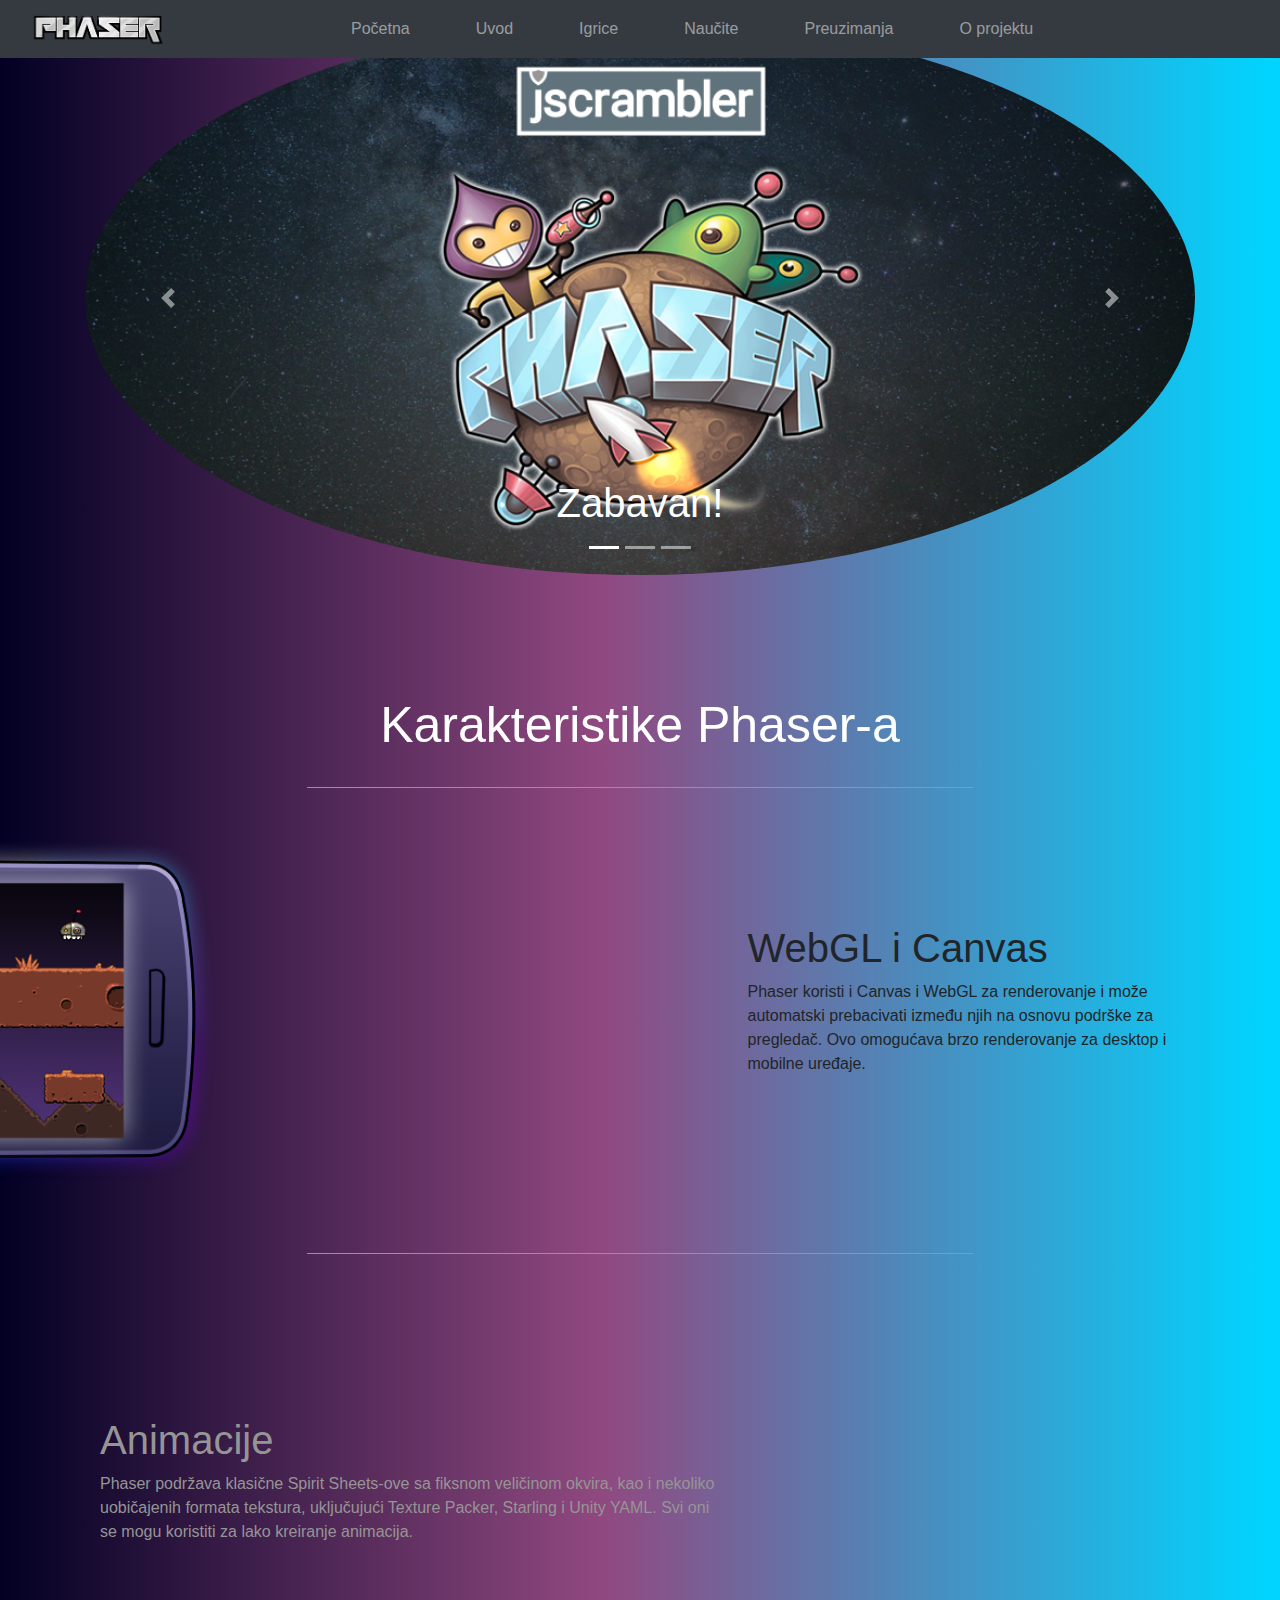
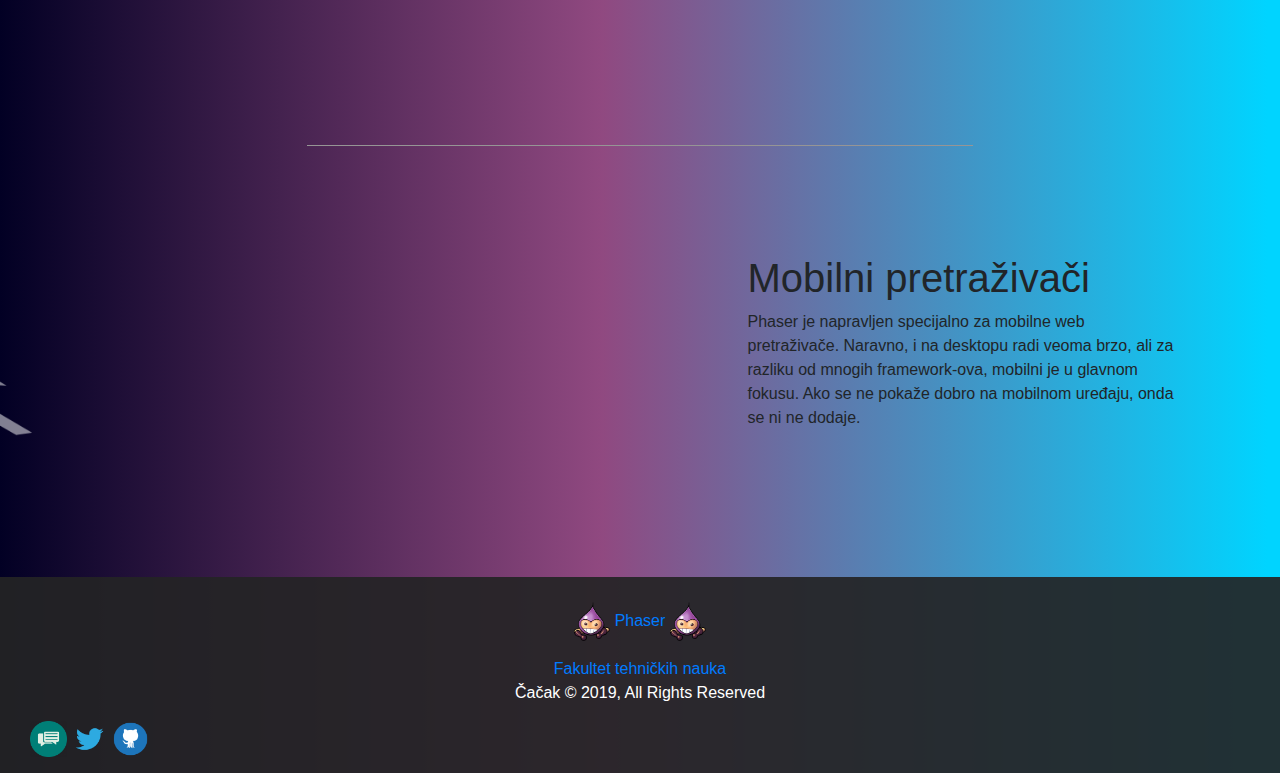
==== index.html @ ac8f9c0d "Add files via upload" ====
<!DOCTYPE html>
<html>

<head>
  <meta charset="utf-8">
  <meta http-equiv="X-UA-Compatible" content="IE=edge">
  <title>Početna</title>
  <link rel="shortcut icon" href="img/lean.png" type="image/x-icon">
  <meta name="viewport" content="width=device-width, initial-scale=1">
  <link rel="stylesheet" type="text/css" media="screen" href="main.css">
 
  <!-- Latest compiled and minified CSS -->
  <link rel="stylesheet" href="https://maxcdn.bootstrapcdn.com/bootstrap/4.2.1/css/bootstrap.min.css">

  <!-- jQuery library -->
  <script src="js/jquery.js"></script>

  <!-- Popper JS -->
  <script src="js/popper.js"></script>

  <!-- Latest compiled JavaScript -->
  <script src="js/bootstrap.bundle.min.js"></script>
  
  <script src="main.js"></script>

</head>

<body>

    <div class="container">
        <div class="row">
          <nav class="navbar navbar-expand-lg bg-dark navbar-dark fixed-top">
    
            <div class="col-xl-3 col-lg-3 col-md-6 col-sm-6">
              <a class="navbar-brand" href="index.html"> <img id="logo" src="img/logo.png" alt="Phaser logo"></a>
              <button class="navbar-toggler" type="button" data-toggle="collapse" data-target="#collapsibleNavbar"
              aria-controls="collapsibleNavbar" aria-expanded="false" aria-label="Toggle navigation">
                <span class="navbar-toggler-icon"></span>
              </button>
    
            </div>
            <div class="col-xl-9 col-lg-9 col-md-6 col-sm-6">
              <div class="collapse navbar-collapse" id="collapsibleNavbar">
                <ul class="navbar-nav">
                  <li class="nav-item">
                    <a class="nav-link" href="index.html">Početna</a>
                  </li>
                  <li class="nav-item">
                    <a class="nav-link" href="Uvod.html">Uvod</a>
                  </li>
                  <li class="nav-item">
                    <a class="nav-link" href="Igrice.html">Igrice</a>
                  </li>
                  <li class="nav-item">
                    <a class="nav-link" href="Naucite.html">Naučite</a>
                  </li>
                  <li class="nav-item">
                    <a class="nav-link" href="Preuzimanja.html">Preuzimanja</a>
                  </li>
                  <li class="nav-item">
                    <a class="nav-link" href="O projektu.html">O projektu</a>
                  </li>
                </ul>
              </div>
            </div>
          </nav>
        </div>

  <div id="demo" class="carousel slide" data-ride="carousel">
    <ul class="carousel-indicators">
      <li data-target="#demo" data-slide-to="0" class="active"></li>
      <li data-target="#demo" data-slide-to="1"></li>
      <li data-target="#demo" data-slide-to="2"></li>
    </ul>
    <div class="carousel-inner">
      <div class="carousel-item active">
        <img src="img/img1.png" alt="Phaser" width="1700" height="600">
        <div class="carousel-caption">
          <h1>Zabavan!</h1>

        </div>
      </div>
      <div class="carousel-item">
        <img src="img/img.jpg" alt="Phaser" width="1700" height="600">
        <div class="carousel-caption">
          <h1>Besplatan!</h1>
        </div>
      </div>

    </div>
    <a class="carousel-control-prev" href="#demo" data-slide="prev">
      <span class="carousel-control-prev-icon"></span>
    </a>
    <a class="carousel-control-next" href="#demo" data-slide="next">
      <span class="carousel-control-next-icon"></span>
    </a>
  </div>
  <br>
  <br>
  <br>
  <br>
  <br>
  <h1 class="glow">Karakteristike Phaser-a</h1>
  <br>
  <div class="linija"></div>
  <br>

  <div id="sadrzaj1" class="container">

    <br>
    <div class="row align-items-center">
      <div class="col-lg-7">
        <img class="img-fluid rounded mb-4 mb-lg-0 levi" src="img/img4.png" alt="Phaser">
      </div>
      <div class="col-lg-5">
        <h1 class="font-weight-light sadrhov">WebGL i Canvas</h1>
        <p>Phaser koristi i Canvas i WebGL za renderovanje i može automatski prebacivati između njih na osnovu podrške
          za pregledač. Ovo omogućava brzo renderovanje za desktop i mobilne uređaje.</p>
      </div>
    </div>
  </div>
  <br>
  <br>
  <br>
  <div class="linija"></div>
  <br>
  <br>
  <div id="sadrzaj2" class="container">

    <div class="row align-items-center">
      <div class="col-lg-7">
        <h1 class="font-weight-light font1 sadrhov">Animacije</h1>
        <p class="font1">Phaser podržava klasične Spirit Sheets-ove sa fiksnom veličinom okvira, kao i nekoliko
          uobičajenih formata tekstura, uključujući Texture Packer, Starling i Unity YAML. Svi oni se mogu koristiti za
          lako kreiranje animacija.</p>
      </div>
      <div class="col-lg-5">
        <img class="img-fluid rounded mb-4 mb-lg-0 desni" src="img/img5.png" alt="Phaser" width="100%" height="100%">
      </div>
    </div>
  </div>

  <br>
  <br>
  <br>
  <div class="linija"></div>
  <br>
  <br>
  <div id="sadrzaj3" class="container">
    <div class="row align-items-center">
      <div class="col-lg-7">
        <img class="img-fluid rounded mb-4 mb-lg-0 levi1" src="img/img7.png" alt="Phaser" width="70%" height="70%">
      </div>
      <div class="col-lg-5">
        <h1 class="font-weight-light sadrhov">Mobilni pretraživači</h1>
        <p>Phaser je napravljen specijalno za mobilne web pretraživače. Naravno, i na desktopu radi veoma brzo, ali za
          razliku od mnogih framework-ova, mobilni je u glavnom fokusu. Ako se ne pokaže dobro na mobilnom uređaju, onda
          se ni ne dodaje.</p>
      </div>
    </div>

    <br><br><br>
  </div>
  
    </div>
  <button onclick="topFunction()" id="myBtn" title="Go to top">Na vrh</button>

<footer>
  <div class="container-fluid">
    <div class="row">
      <div class="col-xl-12">

        <div class="container-fluid text-center bg-lightgray">
          <div class="copyrights" style="margin-top:25px;">
            <p><a href="https://phaser.io/" target="_blank"> <img src="img/lean.png" alt="Phaser" width="3%" height="3%">
                Phaser <img src="img/lean.png" alt="Phaser" width="3%" height="3%"> </a></p>
            <p><a href="http://www.ftn.kg.ac.rs/">Fakultet tehničkih nauka<br></a>
            
             <span>Čačak © 2019, All Rights Reserved </span><div class="footer1"><a href="https://phaser.discourse.group/"><img
                src="img/footer.png" alt="Blog" width="3%" height="3%"></a>
            <a href="https://twitter.com/phaser_"><img src="img/footer1.png" alt="Twitter" width="3%" height="3%"></a>
            <a href="https://github.com/photonstorm/phaser"><img src="img/footer2.jpg" alt="GitHub" width="3%"
                height="3%"></a>
          </p></div>
        </div> 
          </div>
        </div>


    </div>

  </div>
</footer>

<div id="wrapper">
  <div class="scrollbar" id="style-default">
  <div class="force-overflow"></div>
   </div>
   <div class="scrollbar" id="style-2">
    <div class="force-overflow"></div>
  </div>
  </div>
</body>

</html>
---- main.css ----
body{
    height: 100%;
    background: rgb(2,0,36);
    background: linear-gradient(90deg, rgba(2,0,36,1) 0%, rgba(115,25,95,0.7934524151457458) 47%, rgba(0,212,255,1) 99%);
    font-family: 'Franklin Gothic Medium', 'Arial Narrow', Arial, sans-serif;	
}

#logo{
    width:50%;
    height:50%;
}

.nav-link{
margin-right:50px;    
}

/* pocetna */


.carousel-inner img {
    width: 100%;
  }

 .carousel-inner{
     margin-top:20px; 
     border-radius: 50%;
 }

 .carousel-item img{
   height: 100%;
 }
 
 .levi{
   position: relative;
   right: 500px;
 }
 .desni{
   position: relative;
   left: -1200px;
   
 }
 .levi1{
  position: relative;
  right: 500px;
  
}
 .linija{
     width: 60%;
    margin: auto;
     border-top: 1.5px solid rgb(150, 149, 149);

 }
.sadr-naslov{
   text-align: center;
}
.font1{
    color: rgb(150, 149, 149);
}
.glow{
  font-size: 50px;
  color: #fff;
  text-align: center;
  -webkit-animation: glow 1s ease-in-out infinite alternate;
  -moz-animation: glow 1s ease-in-out infinite alternate;
  animation: glow 1s ease-in-out infinite alternate;

}
@-webkit-keyframes glow {
  from {
    text-shadow: 0 0 10px #fff, 0 0 20px #fff, 0 0 30px #9600aa, 0 0 40px #9600aa, 0 0 50px #9600aa, 0 0 60px #9600aa, 0 0 70px #9600aa;
  }
  
  to {
    text-shadow: 0 0 20px #fff, 0 0 30px #679bfa, 0 0 40px #679bfa, 0 0 50px #679bfa, 0 0 60px #679bfa, 0 0 70px #679bfa, 0 0 80px #679bfa;
  }
}
.font2:hover{
    color: white;
}
.sadrhov:hover{
    font-size: 60px;
}

/* uvod */

#ctn{
    margin-top: 150px; 
    margin-bottom: 100px;
    text-align: center;
    
}

#naslov {
    text-align: center;
    color: white;
    text-shadow: 2px 2px 4px #441d53;
    font-size: 60px;
  
}

#naslov:hover{
    color: rgb(49, 48, 48);
}

hr{
    background-color: white;
  width: 70%;
    
}
.hov1{
  padding: 20px;
  background-color:rgba(165, 165, 165, 0.226);  
  border-radius: 5%;
  
}

.hov1:hover{
    background-color:rgb(165, 165, 165); 
  
}

.container .marketing{
    padding: 10px;
    margin-top: 50px;
}

.marketing .col-lg-4 {
    margin-bottom: 1.5rem;
    text-align: center;
  }
  .marketing h2 {
    font-weight: normal;
  }
  .marketing .col-lg-4 p {
    margin-right: .75rem;
    margin-left: .75rem;
  }
  .uh1{
    color: rgb(28, 26, 59);

  }
  .uh2{
    text-align: justify;
    font-size: 19px;
    color: white;
  }
.sadr1 h2{
  color: white;
  text-shadow: 2px 2px 4px #441d53;
  text-align: left;
}

#ctn1{
    margin-top: 50px;
}

#sadrzaj{
    color: beige;
    padding: 10px;
}

iframe{
  width: 100%;
}

/* naucite */
/* o nama */

#naslov2{
    margin-top: 0px;
    color: white;
    text-align: center;
    font-style: italic;
  text-shadow: 2px 2px 4px #717577;
}
.naslov3{
    margin-bottom: 30px;
    color: rgb(49, 48, 48);
    text-align: center;
    font-style: italic;
  text-shadow: 2px 2px 4px #717577;
}
.fa {
    padding: 15px;
    font-size: 50px;
    width: 50 px;
    text-align: center;
    text-decoration: none;
    border-radius: 50%;
    
  }
  
  .fa:hover {
      opacity: 0.9;
  }
  
  .fa-facebook {
    background: #3B5998;
    color: white;
    
  }
  
  
  .fa-google {
    background: #dd4b39;
    color: white;
  }
  
  .fa-instagram {
    background: #ee087bfd;
    color: white;
  }
  .form-container{
    width: 500px;
    margin: auto;
  }
  
  /*igrice*/
  #jumbo{
      margin-top: 20px;
  }

 .igr{
   padding: 30px;
   color: rgb(173, 173, 173);
   text-align: justify;
 }
 .igr h2{
   text-align: center;
 }

  .igr:hover{
    background-color:rgb(41, 40, 46); 
    border-radius: 5%;
  }
.modal-body p{
  color:rgb(39, 39, 39);
}
/*Preuzimanja*/
#ljubicasto{
  background-color: purple;
  color: white;
}

/* naucite */
.tekst{
  text-align: justify;
}
.slike{
  display: block;
  margin-left: auto;
  margin-right: auto;
  width: 60%;
}
.tekst1{
  text-align: center;
  color: white;
  
}

/* preuzimanje */

#slikas{
  text-align: center;
}
#uh1{
  color: rgb(207, 203, 203);
}
.progress{
  margin:auto;
}

.preuz_hov:hover{
  background-color: rgba(171, 171, 172, 0.61);
}
.p1{
  font-size: 20px;
}
/* o nama */
.onama p{
  text-align: justify;
  color: rgb(173, 173, 173);
  
}
.onama h3{
  text-align: justify;
  color: rgb(158, 163, 162);

}
.onama:hover{
    background-color:rgba(83, 81, 81, 0.418); 
}

.form-container{
  width: 60%;

}
.card-deck .card{
  background-color:rgb(197, 190, 190);
}

.card-deck .card img{
  opacity: 0.5;
}
.card-deck .card img:hover{
  opacity: 1.0;

}
.mapa{
  margin: auto;
}

footer{
  background-color: rgba(36, 36, 37, 0.925);
  color: white;
}
.footer1{
  width: 100%;
  text-align: left;
}

/*Na vrh*/
#myBtn {
  display: none;
  position: fixed;
  bottom: 20px;
  right: 30px;
  z-index: 99;
  font-size: 18px;
  border: none;
  outline: none;
  background-color: rgb(126, 29, 129);
  color: white;
  cursor: pointer;
  padding: 15px;
  border-radius: 4px;
}

#myBtn:hover {
  background-color: #555;
}

/* RESPONSIVE */

@media only screen and (min-width: 600px) and (max-width: 768px){
#demo{
    margin-top: 250px;
  }

  #ctn{
    margin-top: 310px;
  }

  #gmp_canvas{
    width: 100%;
  }
  
}

@media only screen and (min-width: 768px) and (max-width: 1200px){

}

@media only screen and (min-width: 1200px){

}
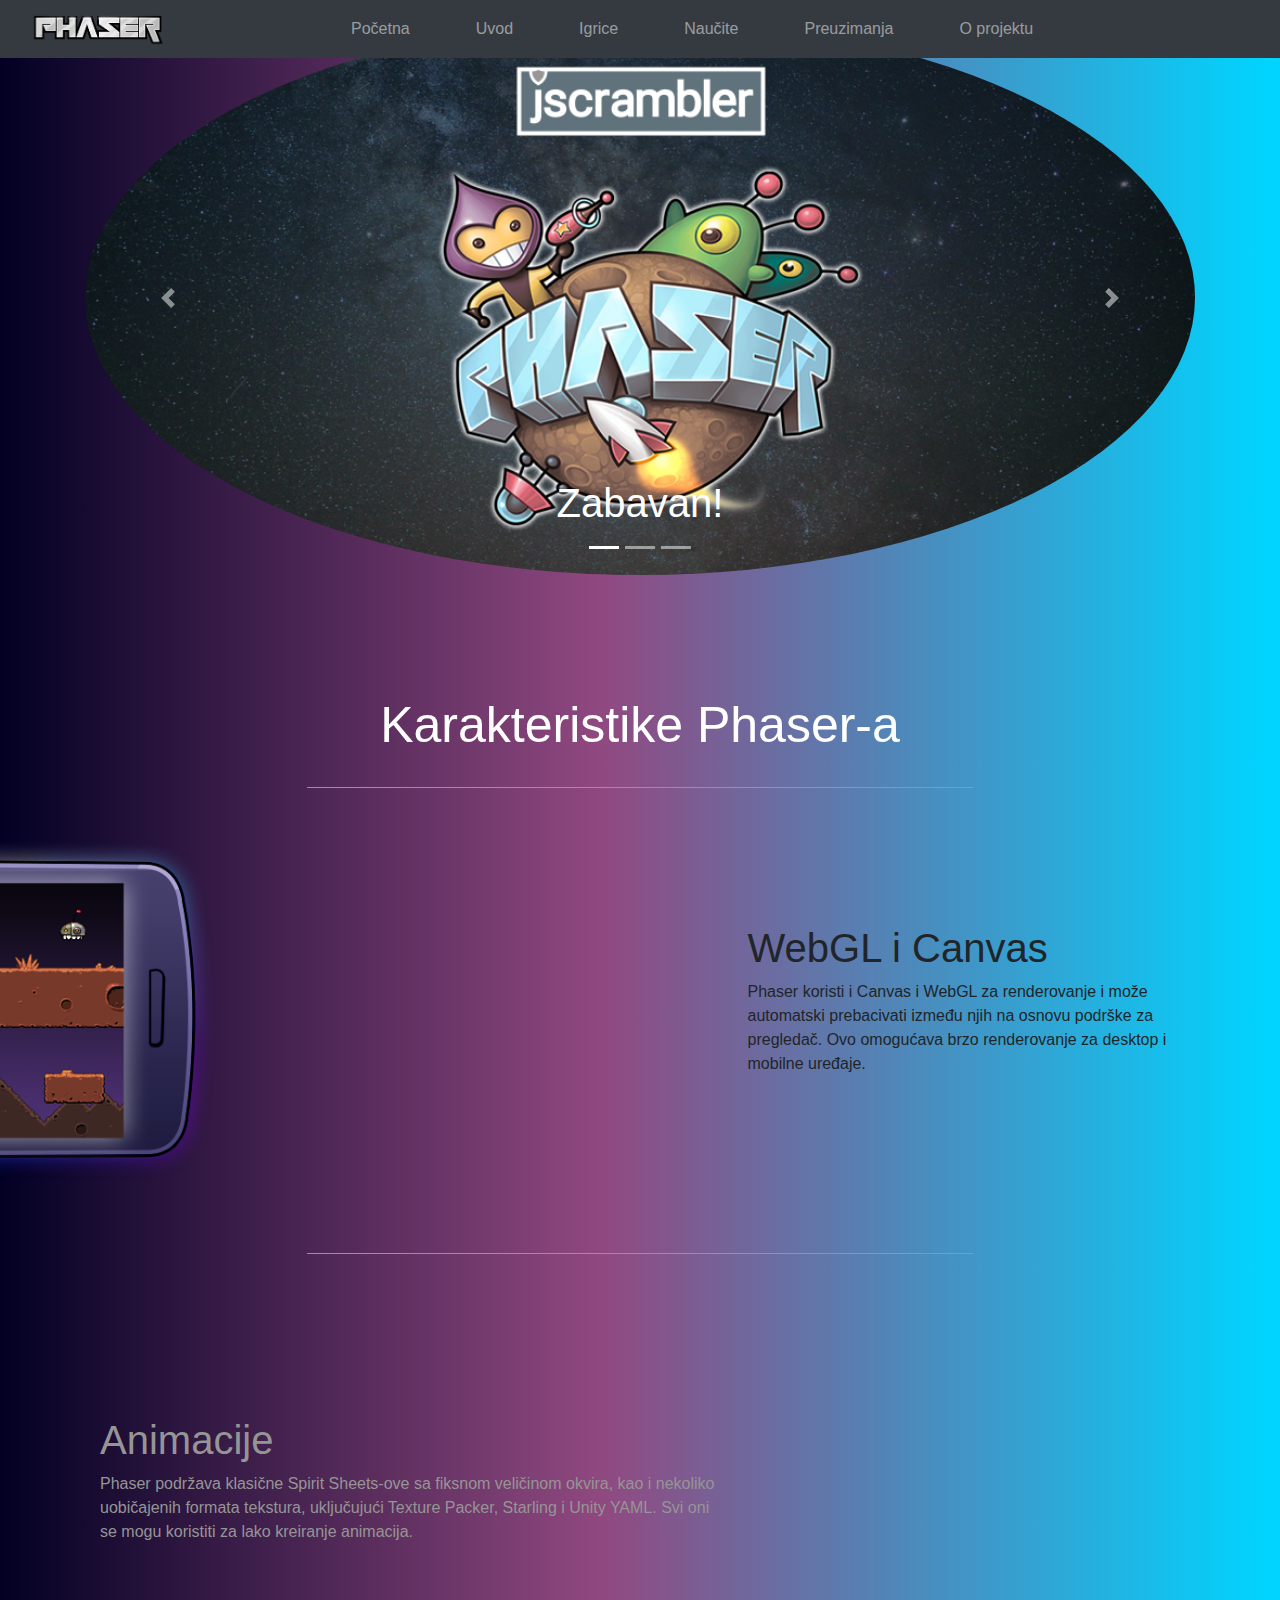
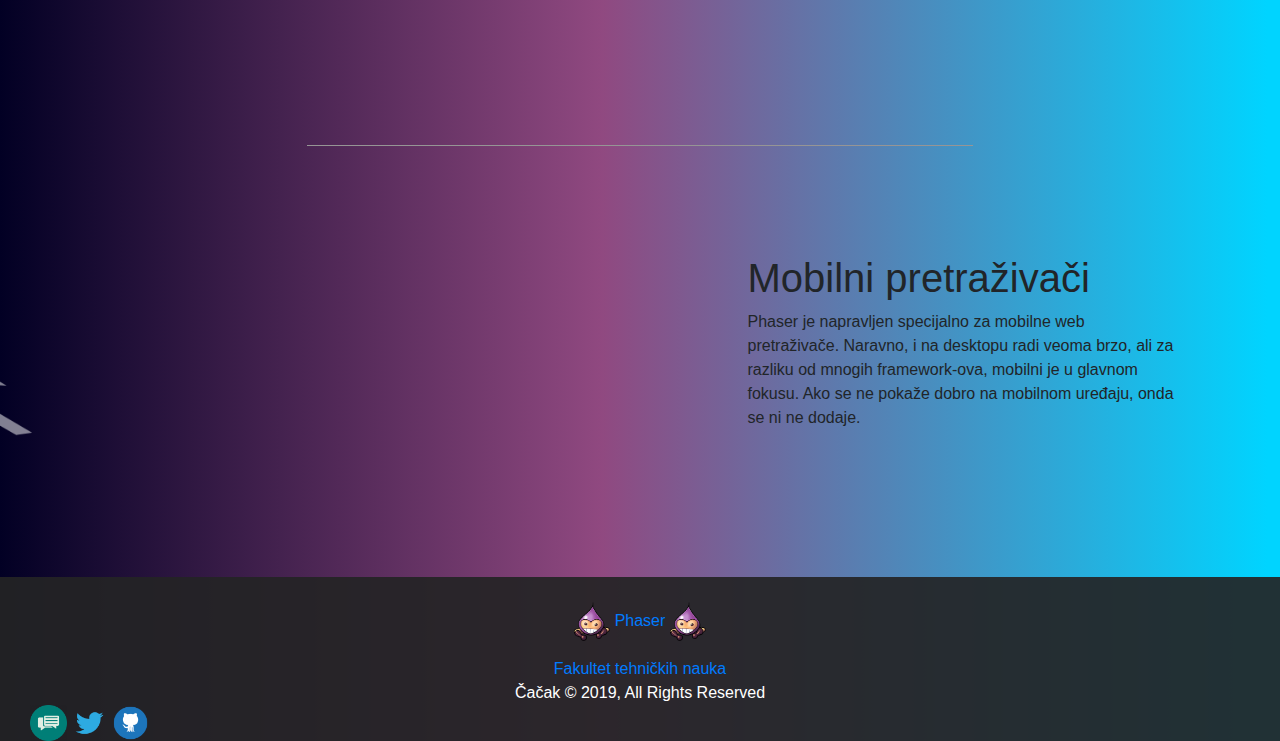
==== commit 548477b1: "Add files via upload" ====
--- a/index.html
+++ b/index.html
@@ -58,7 +58,7 @@
                     <a class="nav-link" href="Preuzimanja.html">Preuzimanja</a>
                   </li>
                   <li class="nav-item">
-                    <a class="nav-link" href="O projektu.html">O projektu</a>
+                    <a class="nav-link" href="Oprojektu.html">O projektu</a>
                   </li>
                 </ul>
               </div>
@@ -174,14 +174,14 @@
           <div class="copyrights" style="margin-top:25px;">
             <p><a href="https://phaser.io/" target="_blank"> <img src="img/lean.png" alt="Phaser" width="3%" height="3%">
                 Phaser <img src="img/lean.png" alt="Phaser" width="3%" height="3%"> </a></p>
-            <p><a href="http://www.ftn.kg.ac.rs/">Fakultet tehničkih nauka<br></a>
+            <a href="http://www.ftn.kg.ac.rs/">Fakultet tehničkih nauka<br></a>
             
              <span>Čačak © 2019, All Rights Reserved </span><div class="footer1"><a href="https://phaser.discourse.group/"><img
                 src="img/footer.png" alt="Blog" width="3%" height="3%"></a>
             <a href="https://twitter.com/phaser_"><img src="img/footer1.png" alt="Twitter" width="3%" height="3%"></a>
             <a href="https://github.com/photonstorm/phaser"><img src="img/footer2.jpg" alt="GitHub" width="3%"
                 height="3%"></a>
-          </p></div>
+          </div>
         </div> 
           </div>
         </div>
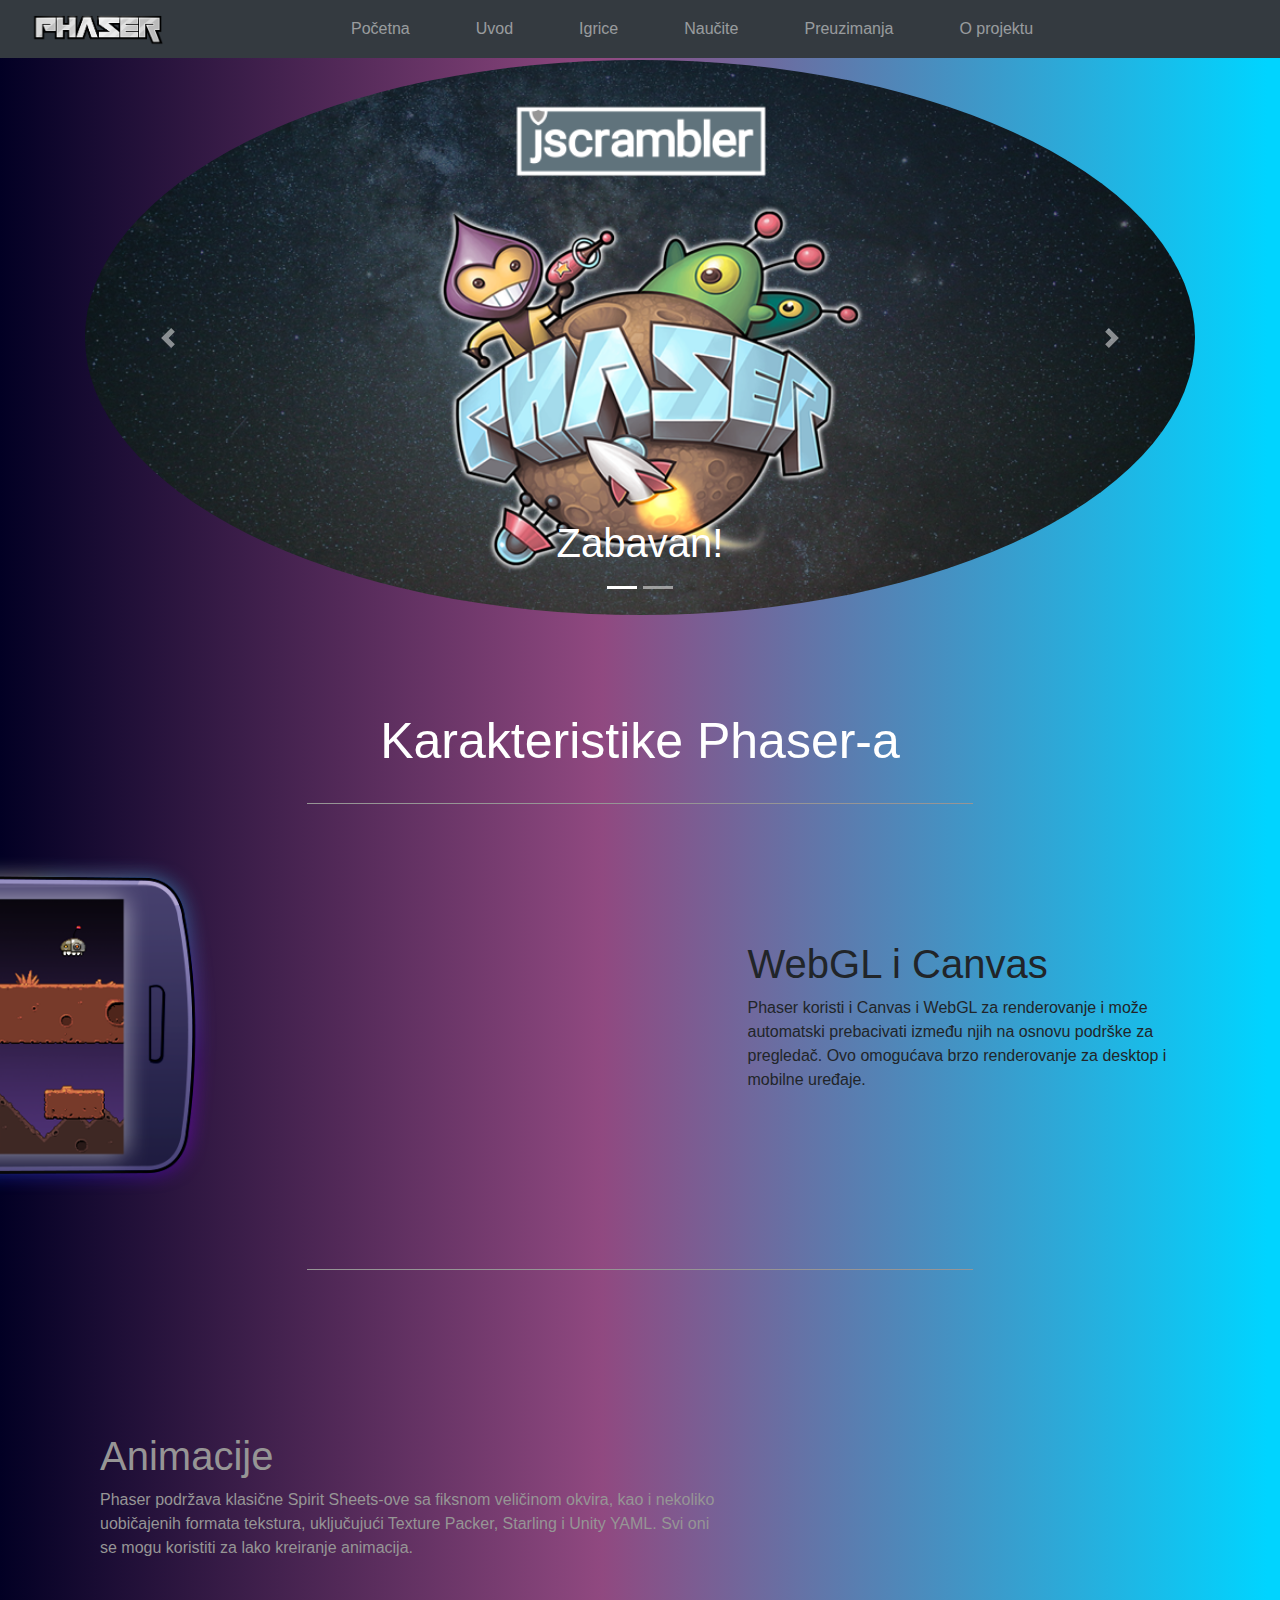
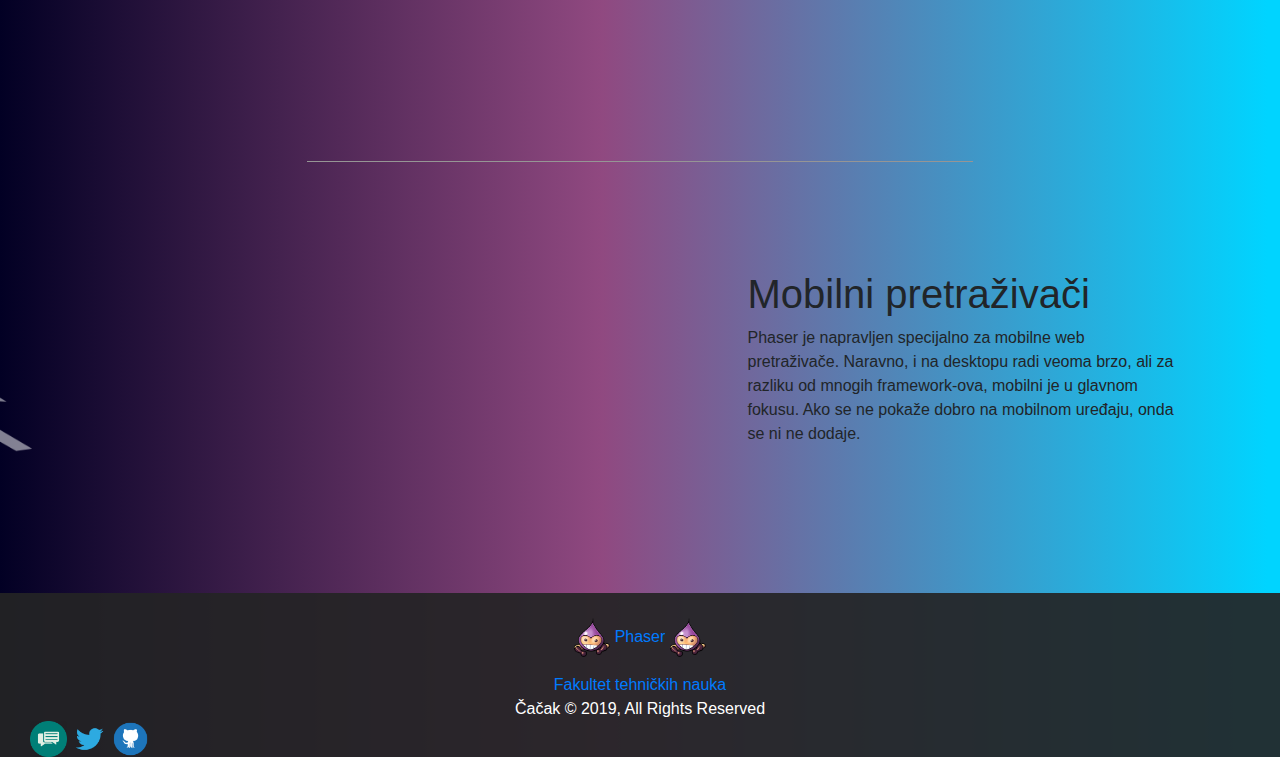
==== commit 3a00c69e: "Add files via upload" ====
--- a/index.html
+++ b/index.html
@@ -4,6 +4,7 @@
 <head>
   <meta charset="utf-8">
   <meta http-equiv="X-UA-Compatible" content="IE=edge">
+  <meta name="keywords" content="Phaser, Canvas, WebGL, Igrice, Web tehnologije, Framework">
   <title>Početna</title>
   <link rel="shortcut icon" href="img/lean.png" type="image/x-icon">
   <meta name="viewport" content="width=device-width, initial-scale=1">
@@ -28,10 +29,10 @@
 <body>
 
     <div class="container">
-        <div class="row">
+        <div  id="navbar" class="row">
           <nav class="navbar navbar-expand-lg bg-dark navbar-dark fixed-top">
     
-            <div class="col-xl-3 col-lg-3 col-md-6 col-sm-6">
+            <div class="col-xl-3 col-lg-6 col-md-12 col-sm-12">
               <a class="navbar-brand" href="index.html"> <img id="logo" src="img/logo.png" alt="Phaser logo"></a>
               <button class="navbar-toggler" type="button" data-toggle="collapse" data-target="#collapsibleNavbar"
               aria-controls="collapsibleNavbar" aria-expanded="false" aria-label="Toggle navigation">
@@ -65,28 +66,26 @@
             </div>
           </nav>
         </div>
-
+  <div id="ctnn">
   <div id="demo" class="carousel slide" data-ride="carousel">
     <ul class="carousel-indicators">
       <li data-target="#demo" data-slide-to="0" class="active"></li>
       <li data-target="#demo" data-slide-to="1"></li>
-      <li data-target="#demo" data-slide-to="2"></li>
     </ul>
     <div class="carousel-inner">
       <div class="carousel-item active">
-        <img src="img/img1.png" alt="Phaser" width="1700" height="600">
+        <img src="img/img1.png" alt="Phaser" width="100%" height="100%">
         <div class="carousel-caption">
           <h1>Zabavan!</h1>
 
         </div>
       </div>
       <div class="carousel-item">
-        <img src="img/img.jpg" alt="Phaser" width="1700" height="600">
+        <img src="img/img.jpg" alt="Phaser" width="100%" height="100%">
         <div class="carousel-caption">
           <h1>Besplatan!</h1>
         </div>
       </div>
-
     </div>
     <a class="carousel-control-prev" href="#demo" data-slide="prev">
       <span class="carousel-control-prev-icon"></span>
@@ -95,11 +94,8 @@
       <span class="carousel-control-next-icon"></span>
     </a>
   </div>
-  <br>
-  <br>
-  <br>
-  <br>
-  <br>
+</div>
+  <br><br><br><br>
   <h1 class="glow">Karakteristike Phaser-a</h1>
   <br>
   <div class="linija"></div>
--- a/main.css
+++ b/main.css
@@ -5,6 +5,32 @@
     font-family: 'Franklin Gothic Medium', 'Arial Narrow', Arial, sans-serif;	
 }
 
+/*skrol*/
+
+/* width */
+::-webkit-scrollbar {
+  width: 10px;
+}
+
+/* Track */
+::-webkit-scrollbar-track {
+  box-shadow: inset 5px none; 
+}
+ 
+/* Handle */
+::-webkit-scrollbar-thumb {
+  background: rgba(36, 36, 37, 0.925); 
+  border-radius: 10px;
+}
+
+/* Handle on hover */
+::-webkit-scrollbar-thumb:hover {
+  background: rgba(36, 36, 37, 0.925); 
+}
+
+/*skrol - kraj*/
+
+
 #logo{
     width:50%;
     height:50%;
@@ -26,9 +52,9 @@
      border-radius: 50%;
  }
 
- .carousel-item img{
-   height: 100%;
- }
+  .carousel-item img{
+    height: 100%;
+  }
  
  .levi{
    position: relative;
@@ -82,9 +108,11 @@
 }
 
 /* uvod */
-
+#ctnn {
+  margin-top: 60px;
+}
 #ctn{
-    margin-top: 150px; 
+    margin-top: 120px; 
     margin-bottom: 100px;
     text-align: center;
     
@@ -164,7 +192,7 @@
 }
 
 /* naucite */
-/* o nama */
+/* o projektu */
 
 #naslov2{
     margin-top: 0px;
@@ -213,6 +241,11 @@
   .form-container{
     width: 500px;
     margin: auto;
+  }
+  
+  #gmap_canvas img {
+    max-width: none !important;
+    background: none !important;
   }
   
   /*igrice*/
@@ -342,23 +375,28 @@
 
 /* RESPONSIVE */
 
-@media only screen and (min-width: 600px) and (max-width: 768px){
-#demo{
-    margin-top: 250px;
-  }
-
+@media only screen and (max-width: 768px){
   #ctn{
-    margin-top: 310px;
+    margin-top: 350px;
   }
 
   #gmp_canvas{
     width: 100%;
   }
-  
+
+  footer img{
+    width: 6%;
+    height: 6%;
+  }
+  #navbar{
+    margin-bottom: 100px;
+  }
 }
 
 @media only screen and (min-width: 768px) and (max-width: 1200px){
-
+  #navbar{
+    margin-bottom: 100px;
+  }
 }
 
 @media only screen and (min-width: 1200px){
